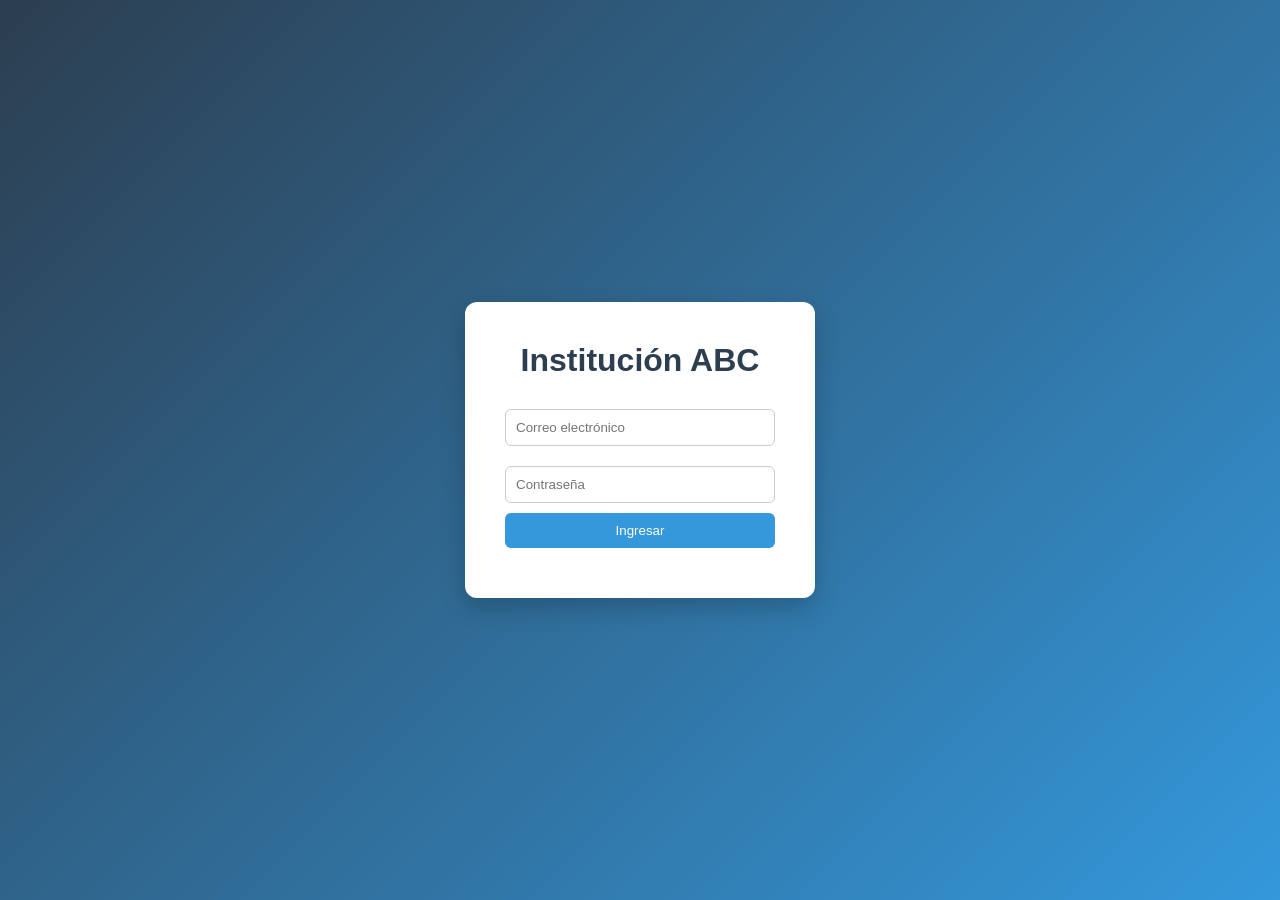
==== index.html @ f34368fb "feat:sapakles:doy inicio a mi proyecto" ====
<!DOCTYPE html>
<html lang="es">
<head>
    <meta charset="UTF-8">
    <title>LMS - ABC</title>
    <link rel="stylesheet" href="global.css">
</head>
<body>

    <div class="login-container">
        <h1>Institución ABC</h1>

        <form id="loginForm">
            <input type="email" id="email" placeholder="Correo electrónico" required>
            <input type="password" id="password" placeholder="Contraseña" required>
            <button type="submit">Ingresar</button>
        </form>

        <p id="error-msg"></p>
    </div>

    <script src="./scripts/storage.js"></script>
    <script src="./scripts/auth.js"></script>
</body>
</html>
---- global.css ----
* {
    margin: 0;
    padding: 0;
    box-sizing: border-box;
    font-family: Arial, sans-serif;
}

body {
    height: 100vh;
    display: flex;
    justify-content: center;
    align-items: center;
    background: linear-gradient(135deg, #2C3E50, #3498DB);
}

.login-container {
    background: white;
    padding: 40px;
    border-radius: 12px;
    width: 350px;
    text-align: center;
    box-shadow: 0 10px 25px rgba(0,0,0,0.2);
}

.login-container h1 {
    margin-bottom: 20px;
    color: #2C3E50;
}

input {
    width: 100%;
    padding: 10px;
    margin: 10px 0;
    border-radius: 6px;
    border: 1px solid #ccc;
}

button {
    width: 100%;
    padding: 10px;
    background: #3498DB;
    color: white;
    border: none;
    border-radius: 6px;
    cursor: pointer;
    transition: 0.3s;
}

button:hover {
    background: #2C3E50;
}

#error-msg {
    margin-top: 10px;
    color: red;
    font-size: 14px;
}
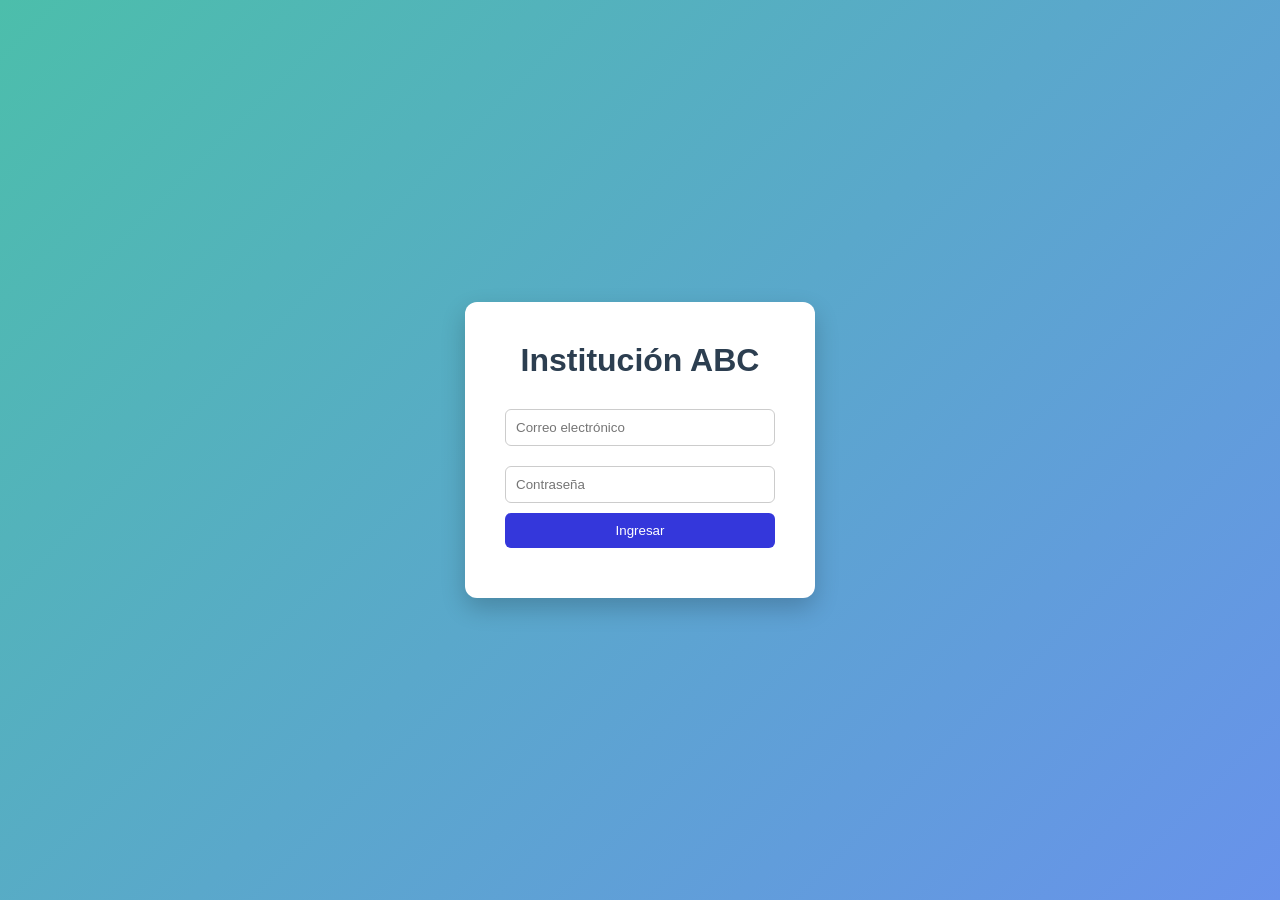
==== commit 5c81f692: "feat: :sparkles: se creo una ventana de panel y se completo sus caracteristica ajuste general" ====
--- a/index.html
+++ b/index.html
@@ -3,7 +3,8 @@
 <head>
     <meta charset="UTF-8">
     <title>LMS - ABC</title>
-    <link rel="stylesheet" href="global.css">
+    <link rel="stylesheet" href="./global.css">
+    <link rel="icon" type="image/png" sizes="32x32" href="./imgs/abc-logo.jpg">
 </head>
 <body>
 
--- a/global.css
+++ b/global.css
@@ -10,7 +10,7 @@
     display: flex;
     justify-content: center;
     align-items: center;
-    background: linear-gradient(135deg, #2C3E50, #3498DB);
+    background: linear-gradient(135deg, #4cbeab, #6892eb);
 }
 
 .login-container {
@@ -38,7 +38,7 @@
 button {
     width: 100%;
     padding: 10px;
-    background: #3498DB;
+    background: #3437db;
     color: white;
     border: none;
     border-radius: 6px;
